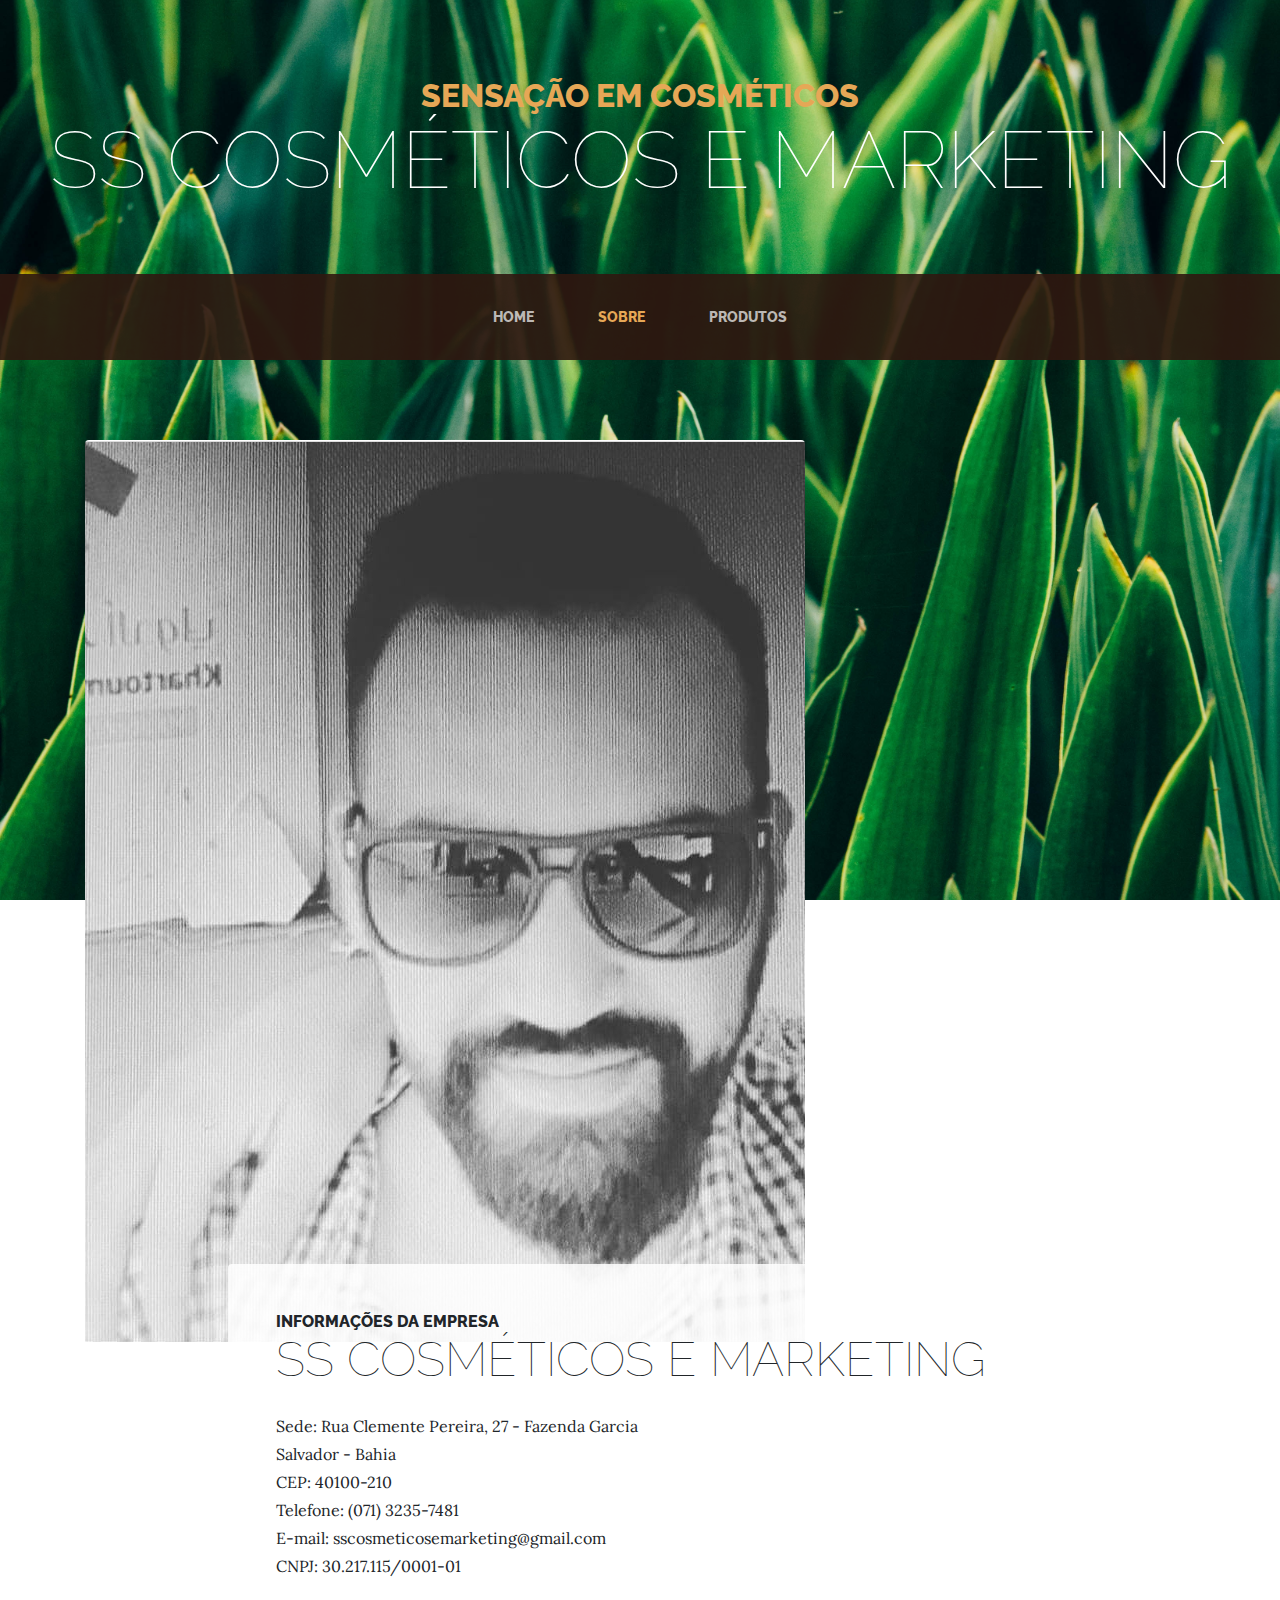
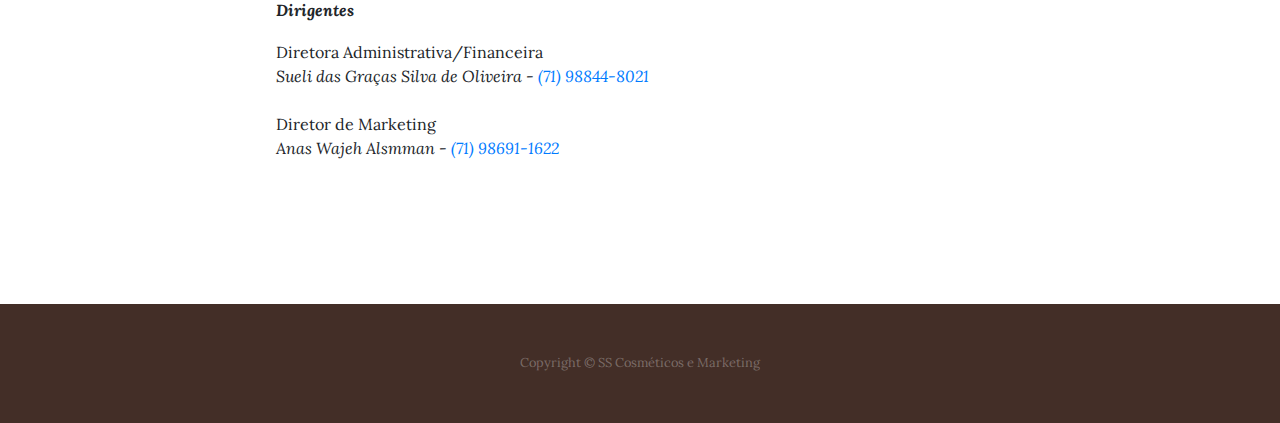
==== about.html @ 50ad1da8 "Alterações solicitadas" ====
<!DOCTYPE html>
<html lang="en">

  <head>

    <meta charset="utf-8">
    <meta name="viewport" content="width=device-width, initial-scale=1, shrink-to-fit=no">
    <meta name="description" content="">
    <meta name="author" content="">

    <title>SS Cosméticos e Marketing</title>

    <!-- Bootstrap core CSS -->
    <link href="vendor/bootstrap/css/bootstrap.min.css" rel="stylesheet">

    <!-- Custom fonts for this template -->
    <link href="https://fonts.googleapis.com/css?family=Raleway:100,100i,200,200i,300,300i,400,400i,500,500i,600,600i,700,700i,800,800i,900,900i" rel="stylesheet">
    <link href="https://fonts.googleapis.com/css?family=Lora:400,400i,700,700i" rel="stylesheet">

    <!-- Custom styles for this template -->
    <link href="css/business-casual.css" rel="stylesheet">

  </head>

  <body>

    <h1 class="site-heading text-center text-white d-none d-lg-block">
      <span class="site-heading-upper text-primary mb-3">Sensação em Cosméticos</span>
      <span class="site-heading-lower">SS Cosméticos e Marketing</span>
    </h1>

    <!-- Navigation -->
    <nav class="navbar navbar-expand-lg navbar-dark py-lg-4" id="mainNav">
      <div class="container">
        <a class="navbar-brand text-uppercase text-expanded font-weight-bold d-lg-none" href="#">SS Cosméticos e Marketing</a>
        <button class="navbar-toggler" type="button" data-toggle="collapse" data-target="#navbarResponsive" aria-controls="navbarResponsive" aria-expanded="false" aria-label="Toggle navigation">
          <span class="navbar-toggler-icon"></span>
        </button>
        <div class="collapse navbar-collapse" id="navbarResponsive">
          <ul class="navbar-nav mx-auto">
            <li class="nav-item px-lg-4">
              <a class="nav-link text-uppercase text-expanded" href="index.html">Home
                <span class="sr-only">(current)</span>
              </a>
            </li>
            <li class="nav-item active px-lg-4">
              <a class="nav-link text-uppercase text-expanded" href="about.html">Sobre</a>
            </li>
            <li class="nav-item px-lg-4">
              <a class="nav-link text-uppercase text-expanded" href="products.html">Produtos</a>
            </li>
            <!--<li class="nav-item px-lg-4">
              <a class="nav-link text-uppercase text-expanded" href="store.html">Store</a>
            </li>-->
          </ul>
        </div>
      </div>
    </nav>

    <section class="page-section about-heading">
      <div class="container">
        <img class="img-fluid rounded about-heading-img mb-3 mb-lg-0" src="img/anas.jpeg" alt="">
        <div class="about-heading-content">
          <div class="row">
            <div class="col-xl-9 col-lg-10 mx-auto">
              <div class="bg-faded rounded p-5">
                <h2 class="section-heading mb-4">
                  <span class="section-heading-upper">Informações da empresa</span>
                  <span class="section-heading-lower">SS Cosméticos e Marketing</span>
                </h2>
                <p>Sede: Rua Clemente Pereira, 27 - Fazenda Garcia<br/>
                   Salvador - Bahia<br/>
                   CEP: 40100-210<br/>
                   Telefone: (071) 3235-7481<br/>
                   E-mail: sscosmeticosemarketing@gmail.com<br/>
                   CNPJ: 30.217.115/0001-01</p>
                   <p class="mb-0"></p>
                <p><i style="font-weight: bold">Dirigentes</i></p>
                   <i style="font-style: normal">Diretora Administrativa/Financeira</i><br/>
                   <i style="font-style: italic;">Sueli das Graças Silva de Oliveira - <a href="https://wa.me/5571988448021?text=Contato%20Site%20SS%20Cosméticos%20e%20Marketing">(71) 98844-8021</a></i><br/><br/>
                   <i style="font-style: normal">Diretor de Marketing</i><br/>
                   <i style="font-style: italic;">Anas Wajeh Alsmman - <a href="https://wa.me/5571986911622?text=Contato%20Site%20SS%20Cosméticos%20e%20Marketing">(71) 98691-1622</a></i></p>
              </div>
            </div>
          </div>
        </div>
      </div>
    </section>

    <footer class="footer text-faded text-center py-5">
      <div class="container">
        <p class="m-0 small">Copyright &copy; SS Cosméticos e Marketing</p>
      </div>
    </footer>

    <!-- Bootstrap core JavaScript -->
    <script src="vendor/jquery/jquery.min.js"></script>
    <script src="vendor/bootstrap/js/bootstrap.bundle.min.js"></script>

  </body>

</html>
---- css/business-casual.css ----
/*!
 * Start Bootstrap - Business Casual v4.1.1 (https://startbootstrap.com/template-overviews/business-casual)
 * Copyright 2013-2018 Start Bootstrap
 * Licensed under MIT (https://github.com/BlackrockDigital/startbootstrap-business-casual/blob/master/LICENSE)
 */
body {
  font-family: 'Lora';
  background: /*linear-gradient(rgba(47, 23, 15, 0.65), rgba(47, 23, 15, 0.65)),*/ url("../img/bg.jpg");
  background-attachment: fixed;
  background-position: center;
  background-size: cover;
}

h1,
h2,
h3,
h4,
h5,
h6 {
  font-family: 'Raleway';
}

p {
  line-height: 1.75;
}

.text-faded {
  color: rgba(255, 255, 255, 0.3);
}

.site-heading {
  margin-top: 5rem;
  margin-bottom: 5rem;
  text-transform: uppercase;
  line-height: 1;
  font-family: 'Raleway';
}

.site-heading .site-heading-upper {
  display: block;
  font-size: 2rem;
  font-weight: 800;
}

.site-heading .site-heading-lower {
  font-size: 5rem;
  font-weight: 100;
  line-height: 4rem;
}

.page-section {
  margin-top: 5rem;
  margin-bottom: 5rem;
}

.section-heading {
  text-transform: uppercase;
}

.section-heading .section-heading-upper {
  display: block;
  font-size: 1rem;
  font-weight: 800;
}

.section-heading .section-heading-lower {
  display: block;
  font-size: 3rem;
  font-weight: 100;
}

.bg-faded {
  background-color: rgba(255, 255, 255, 0.85);
}

#mainNav {
  background-color: rgba(47, 23, 15, 0.9);
  font-family: 'Raleway';
}

#mainNav .navbar-brand {
  color: #e6a756;
}

#mainNav .navbar-nav .nav-item .nav-link {
  color: rgba(255, 255, 255, 0.7);
  font-weight: 800;
}

#mainNav .navbar-nav .nav-item.active .nav-link {
  color: #e6a756;
}

@media (min-width: 992px) {
  #mainNav .navbar-nav .nav-item .nav-link {
    font-size: 0.9rem;
  }
  #mainNav .navbar-nav .nav-item .nav-link:hover {
    color: rgba(255, 255, 255, 0.4);
  }
  #mainNav .navbar-nav .nav-item.active .nav-link:hover {
    color: #e6a756;
  }
}

.btn-xl {
  font-weight: 700;
  font-size: 0.8rem;
  padding-top: 1.5rem;
  padding-bottom: 1.5rem;
  padding-left: 2rem;
  padding-right: 2rem;
}

.intro {
  position: relative;
}

@media (min-width: 992px) {
  .intro .intro-img {
    width: 75%;
    float: right;
  }
  .intro .intro-text {
    left: 0;
    width: 60%;
    margin-top: 3rem;
    position: absolute;
  }
  .intro .intro-text .intro-button {
    width: 100%;
    left: 0;
    position: absolute;
    bottom: -2rem;
  }
}

@media (min-width: 1200px) {
  .intro .intro-text {
    width: 45%;
  }
}

.cta {
  padding-top: 5rem;
  padding-bottom: 5rem;
  background-color: rgba(230, 167, 86, 0.9);
}

.cta .cta-inner {
  position: relative;
  padding: 3rem;
  margin: 0.5rem;
  background-color: rgba(255, 255, 255, 0.85);
}

.cta .cta-inner:before {
  border-radius: 0.5rem;
  content: '';
  position: absolute;
  top: -0.5rem;
  bottom: -0.5rem;
  left: -0.5rem;
  right: -0.5rem;
  border: 0.25rem solid rgba(255, 255, 255, 0.85);
}

@media (min-width: 992px) {
  .about-heading .about-heading-img {
    position: relative;
    z-index: 0;
  }
  .about-heading .about-heading-content {
    margin-top: -5rem;
    position: relative;
    z-index: 1;
  }
}

@media (min-width: 992px) {
  .product-item .product-item-title {
    position: relative;
    z-index: 1;
    margin-bottom: -3rem;
  }
  .product-item .product-item-img {
    position: relative;
    z-index: 0;
    max-width: 60vw;
  }
  .product-item .product-item-description {
    position: relative;
    z-index: 1;
    margin-top: -3rem;
    max-width: 50vw;
  }
}

.list-hours {
  font-size: 0.9rem;
}

.list-hours .list-hours-item {
  border-bottom: 1px solid rgba(230, 167, 86, 0.5);
  padding-bottom: .25rem;
  margin-bottom: 1rem;
  font-style: italic;
}

.list-hours .list-hours-item.today {
  font-weight: bold;
  color: #e6a756;
}

@media (min-width: 992px) {
  .list-hours {
    width: 50%;
    font-size: 1.1rem;
  }
}

.address strong {
  font-size: 1.2rem;
}

.footer {
  background-color: rgba(47, 23, 15, 0.9);
}

.text-primary {
  color: #e6a756 !important;
}

.bg-primary {
  background-color: #e6a756 !important;
}

.btn {
  box-shadow: 0px 3px 3px 0px rgba(33, 37, 41, 0.1);
}

.btn-primary {
  background-color: #e6a756;
  border-color: #e6a756;
}

.btn-primary:hover, .btn-primary:focus, .btn-primary:active {
  background-color: #df902a;
  border-color: #df902a;
}

.font-weight-light {
  font-weight: 100 !important;
}
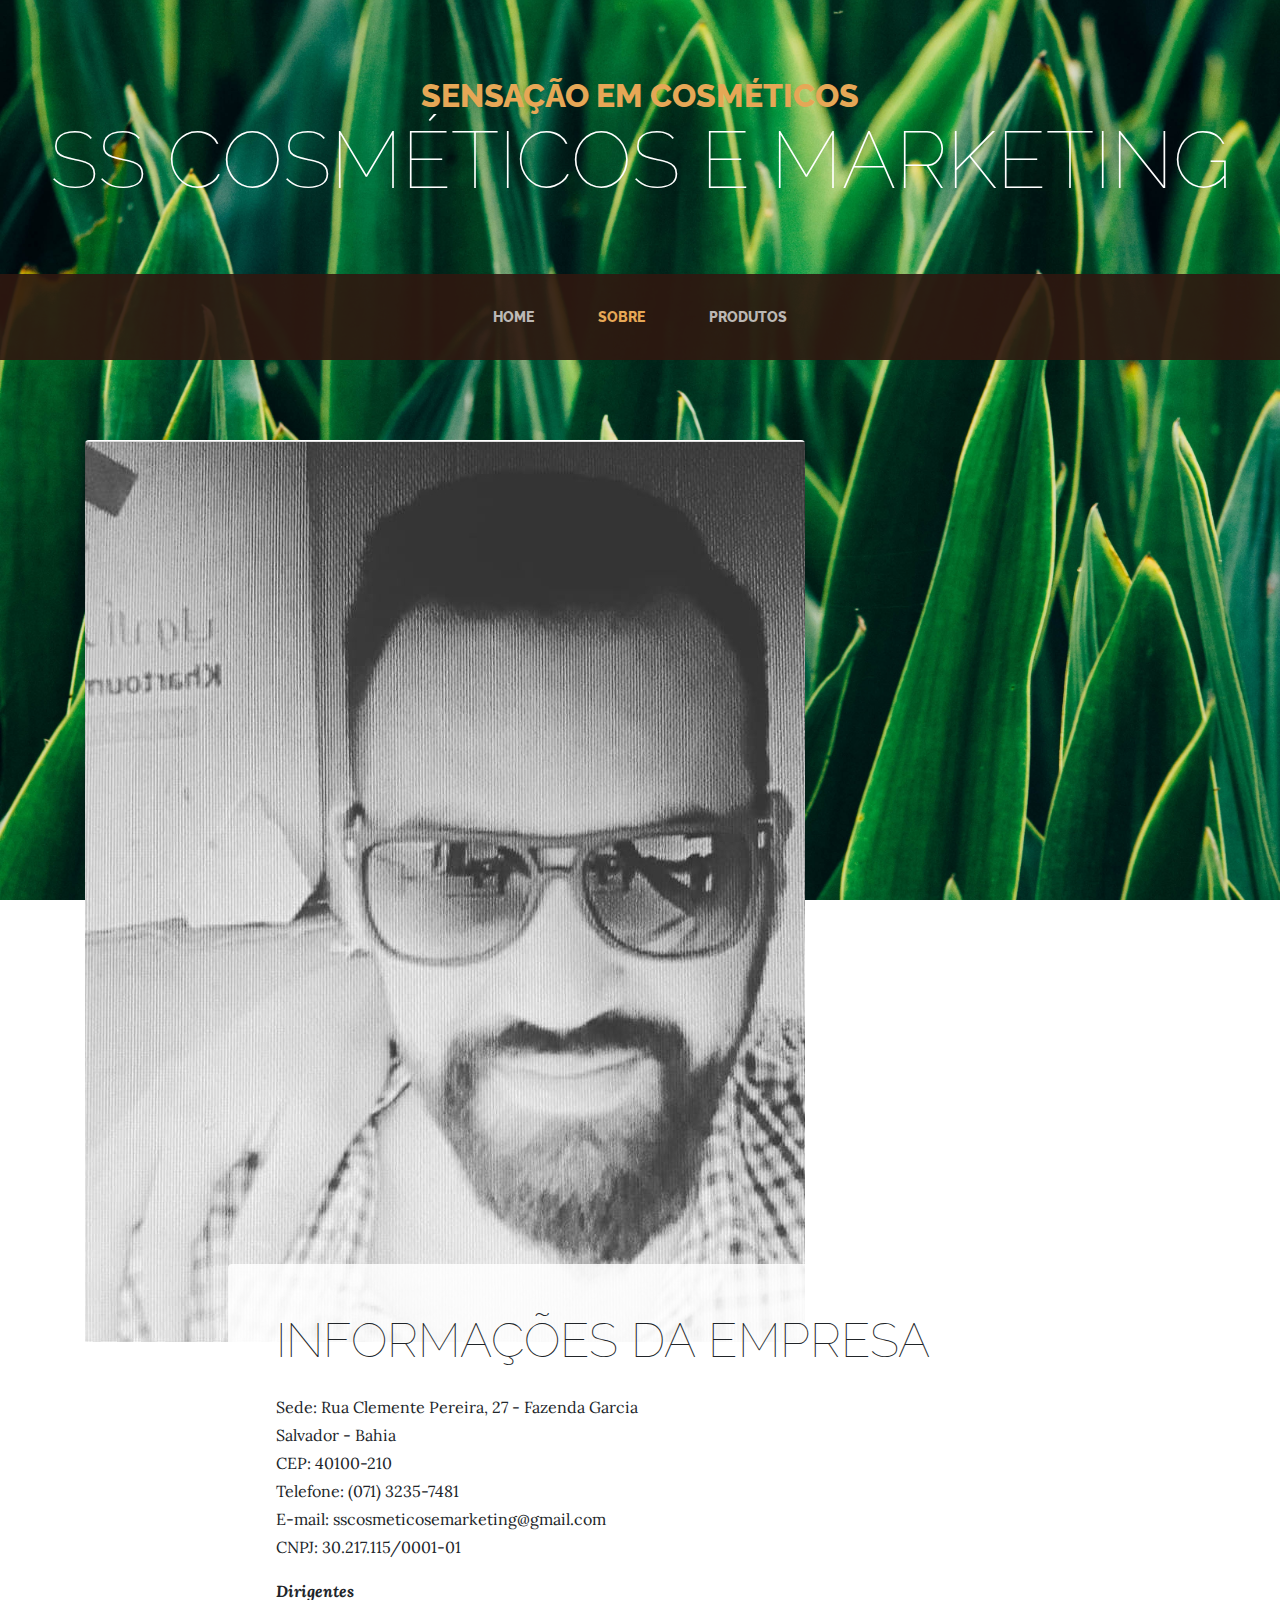
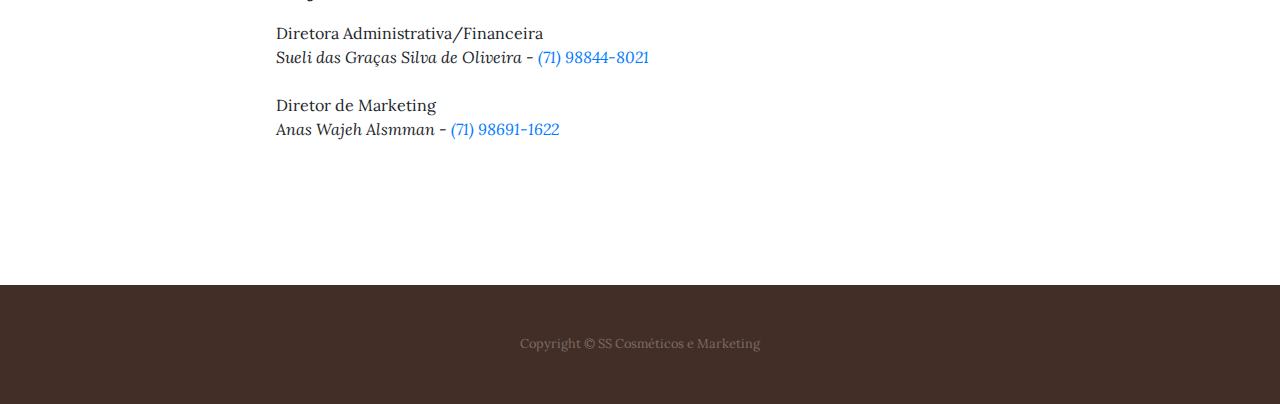
==== commit db79f38b: "Deixando só o nome no about" ====
--- a/about.html
+++ b/about.html
@@ -65,8 +65,8 @@
             <div class="col-xl-9 col-lg-10 mx-auto">
               <div class="bg-faded rounded p-5">
                 <h2 class="section-heading mb-4">
-                  <span class="section-heading-upper">Informações da empresa</span>
-                  <span class="section-heading-lower">SS Cosméticos e Marketing</span>
+                  <!--<span class="section-heading-upper">SS Cosméticos e Marketing</span>-->
+                  <span class="section-heading-lower">Informações da empresa</span>
                 </h2>
                 <p>Sede: Rua Clemente Pereira, 27 - Fazenda Garcia<br/>
                    Salvador - Bahia<br/>
--- a/css/business-casual.css
+++ b/css/business-casual.css
@@ -186,7 +186,8 @@
   .product-item .product-item-img {
     position: relative;
     z-index: 0;
-    max-width: 60vw;
+    max-width: 40vw;
+    max-height: 40vh;
   }
   .product-item .product-item-description {
     position: relative;
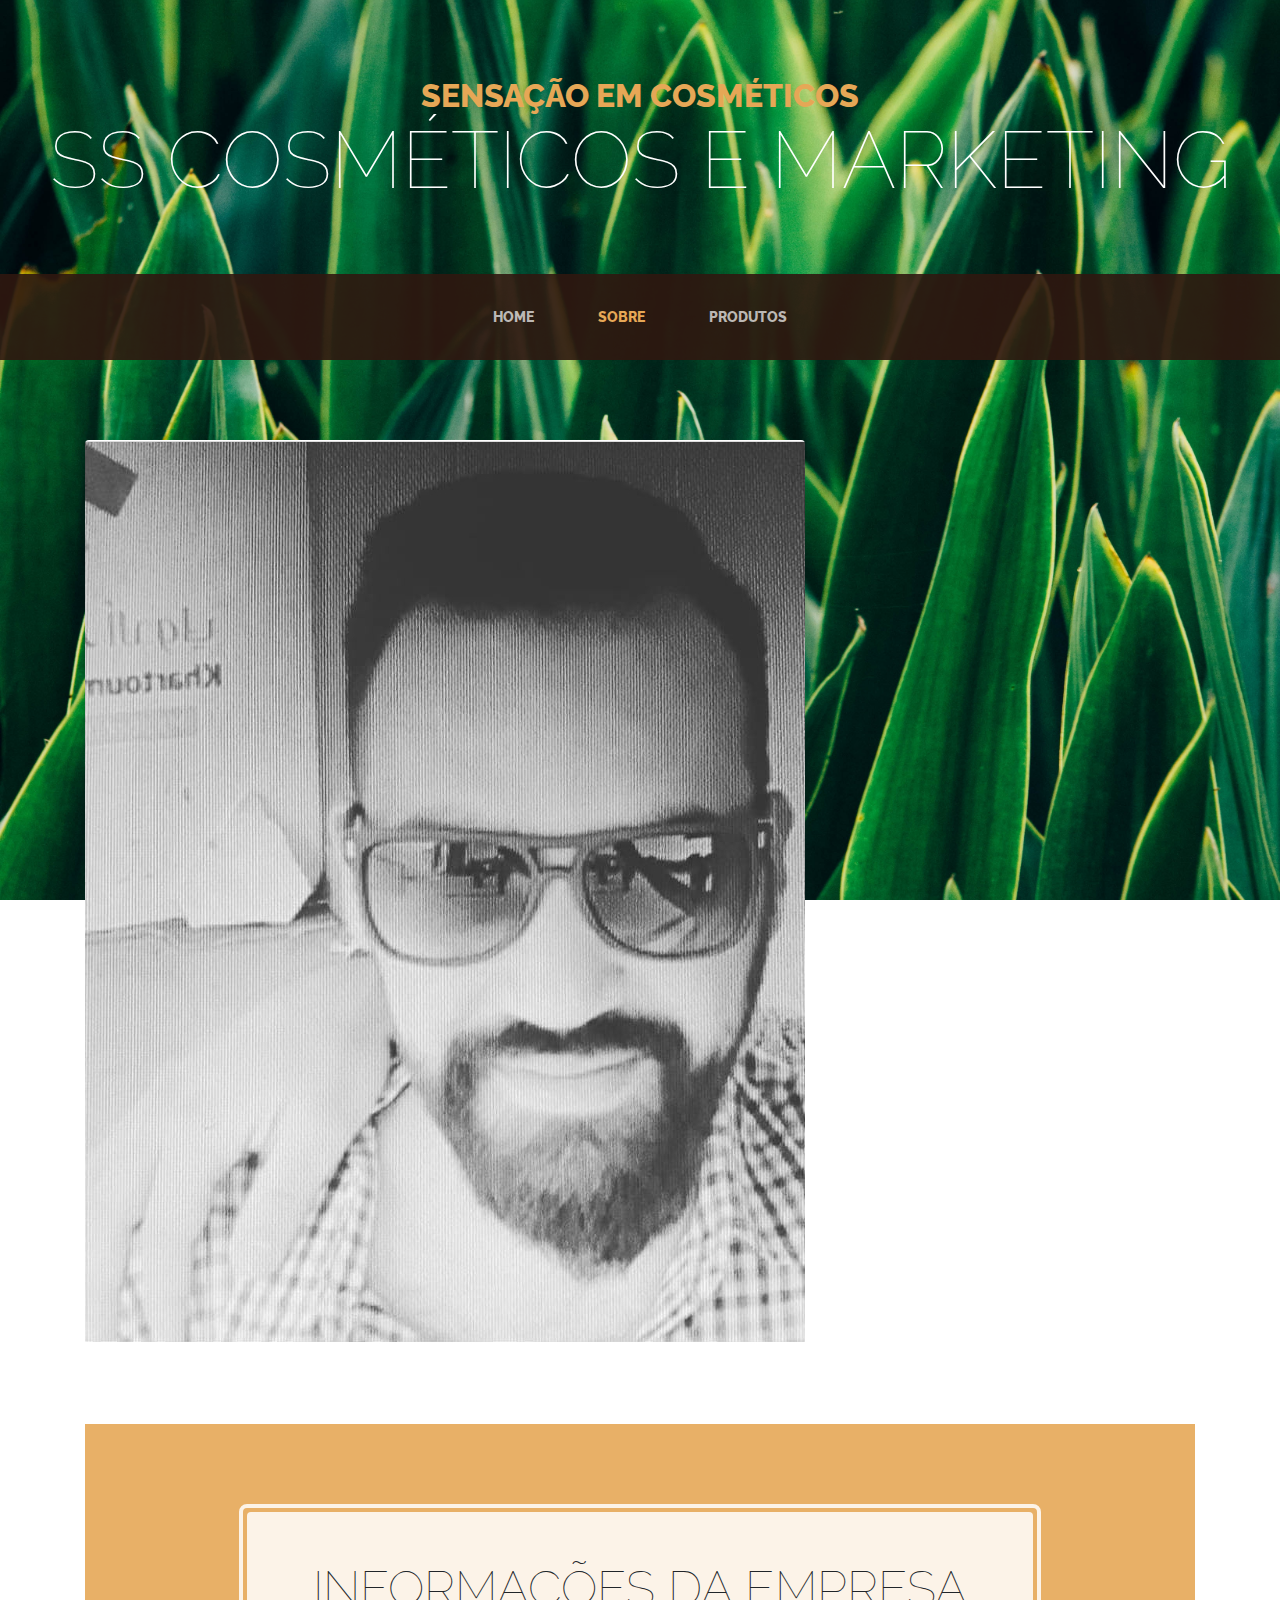
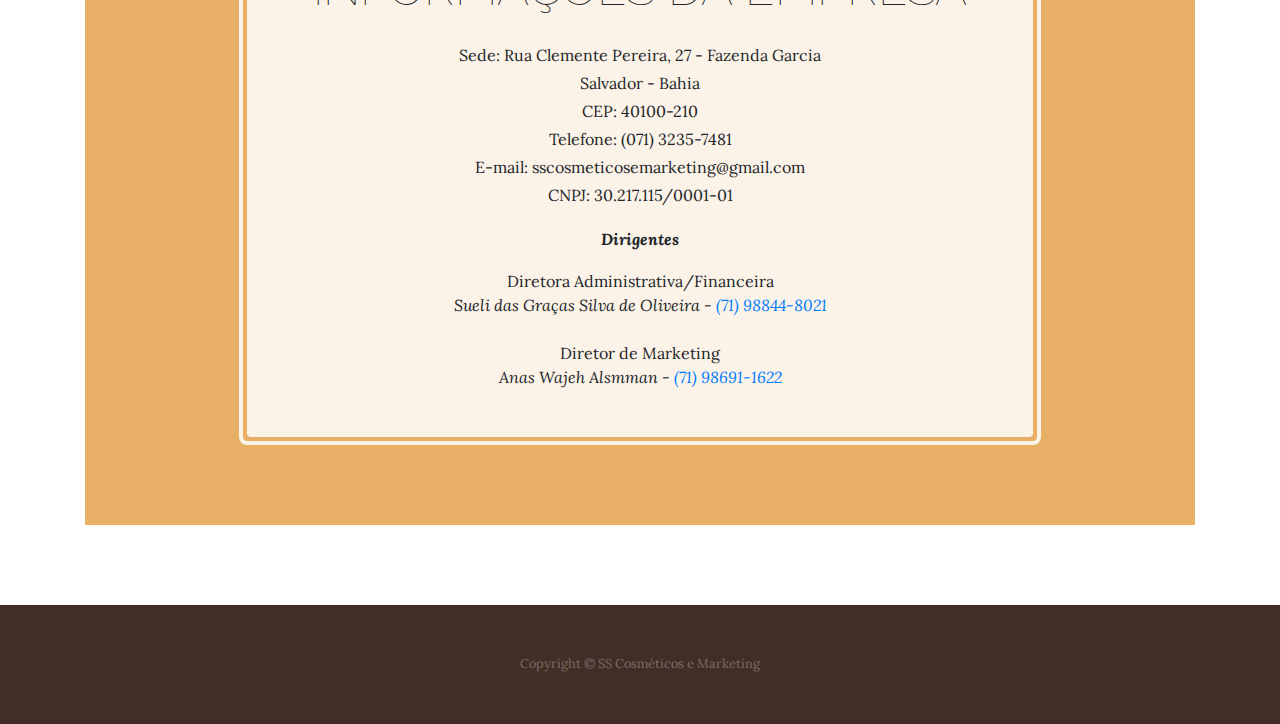
==== commit 161c339e: "faixa marrom no about" ====
--- a/about.html
+++ b/about.html
@@ -57,7 +57,41 @@
       </div>
     </nav>
 
-    <section class="page-section about-heading">
+  <section class="page-section about-heading">
+      <div class="container">
+        <img class="img-fluid rounded about-heading-img mb-3 mb-lg-0" src="img/anas.jpeg" alt="">
+
+          <section class="page-section cta">
+            <div class="container">
+              <div class="row">
+                <div class="col-xl-9 mx-auto">
+                  <div class="cta-inner text-center rounded">
+                    <h2 class="section-heading mb-4">
+                      <span class="section-heading-upper"></span>
+                      <span class="section-heading-lower">Informações da empresa</span>
+                    </h2>
+                    <p>Sede: Rua Clemente Pereira, 27 - Fazenda Garcia<br/>
+                      Salvador - Bahia<br/>
+                      CEP: 40100-210<br/>
+                      Telefone: (071) 3235-7481<br/>
+                      E-mail: sscosmeticosemarketing@gmail.com<br/>
+                      CNPJ: 30.217.115/0001-01</p>
+                    <p class="mb-0"></p>
+                    <p><i style="font-weight: bold">Dirigentes</i></p>
+                    <i style="font-style: normal">Diretora Administrativa/Financeira</i><br/>
+                    <i style="font-style: italic;">Sueli das Graças Silva de Oliveira - <a href="https://wa.me/5571988448021?text=Contato%20Site%20SS%20Cosméticos%20e%20Marketing">(71) 98844-8021</a></i><br/><br/>
+                    <i style="font-style: normal">Diretor de Marketing</i><br/>
+                    <i style="font-style: italic;">Anas Wajeh Alsmman - <a href="https://wa.me/5571986911622?text=Contato%20Site%20SS%20Cosméticos%20e%20Marketing">(71) 98691-1622</a></i>
+
+                  </div>
+                </div>
+              </div>
+            </div>
+          </section>
+        </div>
+      </section>
+
+    <!--<section class="page-section about-heading">
       <div class="container">
         <img class="img-fluid rounded about-heading-img mb-3 mb-lg-0" src="img/anas.jpeg" alt="">
         <div class="about-heading-content">
@@ -65,7 +99,7 @@
             <div class="col-xl-9 col-lg-10 mx-auto">
               <div class="bg-faded rounded p-5">
                 <h2 class="section-heading mb-4">
-                  <!--<span class="section-heading-upper">SS Cosméticos e Marketing</span>-->
+                  <!--<span class="section-heading-upper">SS Cosméticos e Marketing</span>->
                   <span class="section-heading-lower">Informações da empresa</span>
                 </h2>
                 <p>Sede: Rua Clemente Pereira, 27 - Fazenda Garcia<br/>
@@ -85,7 +119,7 @@
           </div>
         </div>
       </div>
-    </section>
+    </section>-->
 
     <footer class="footer text-faded text-center py-5">
       <div class="container">
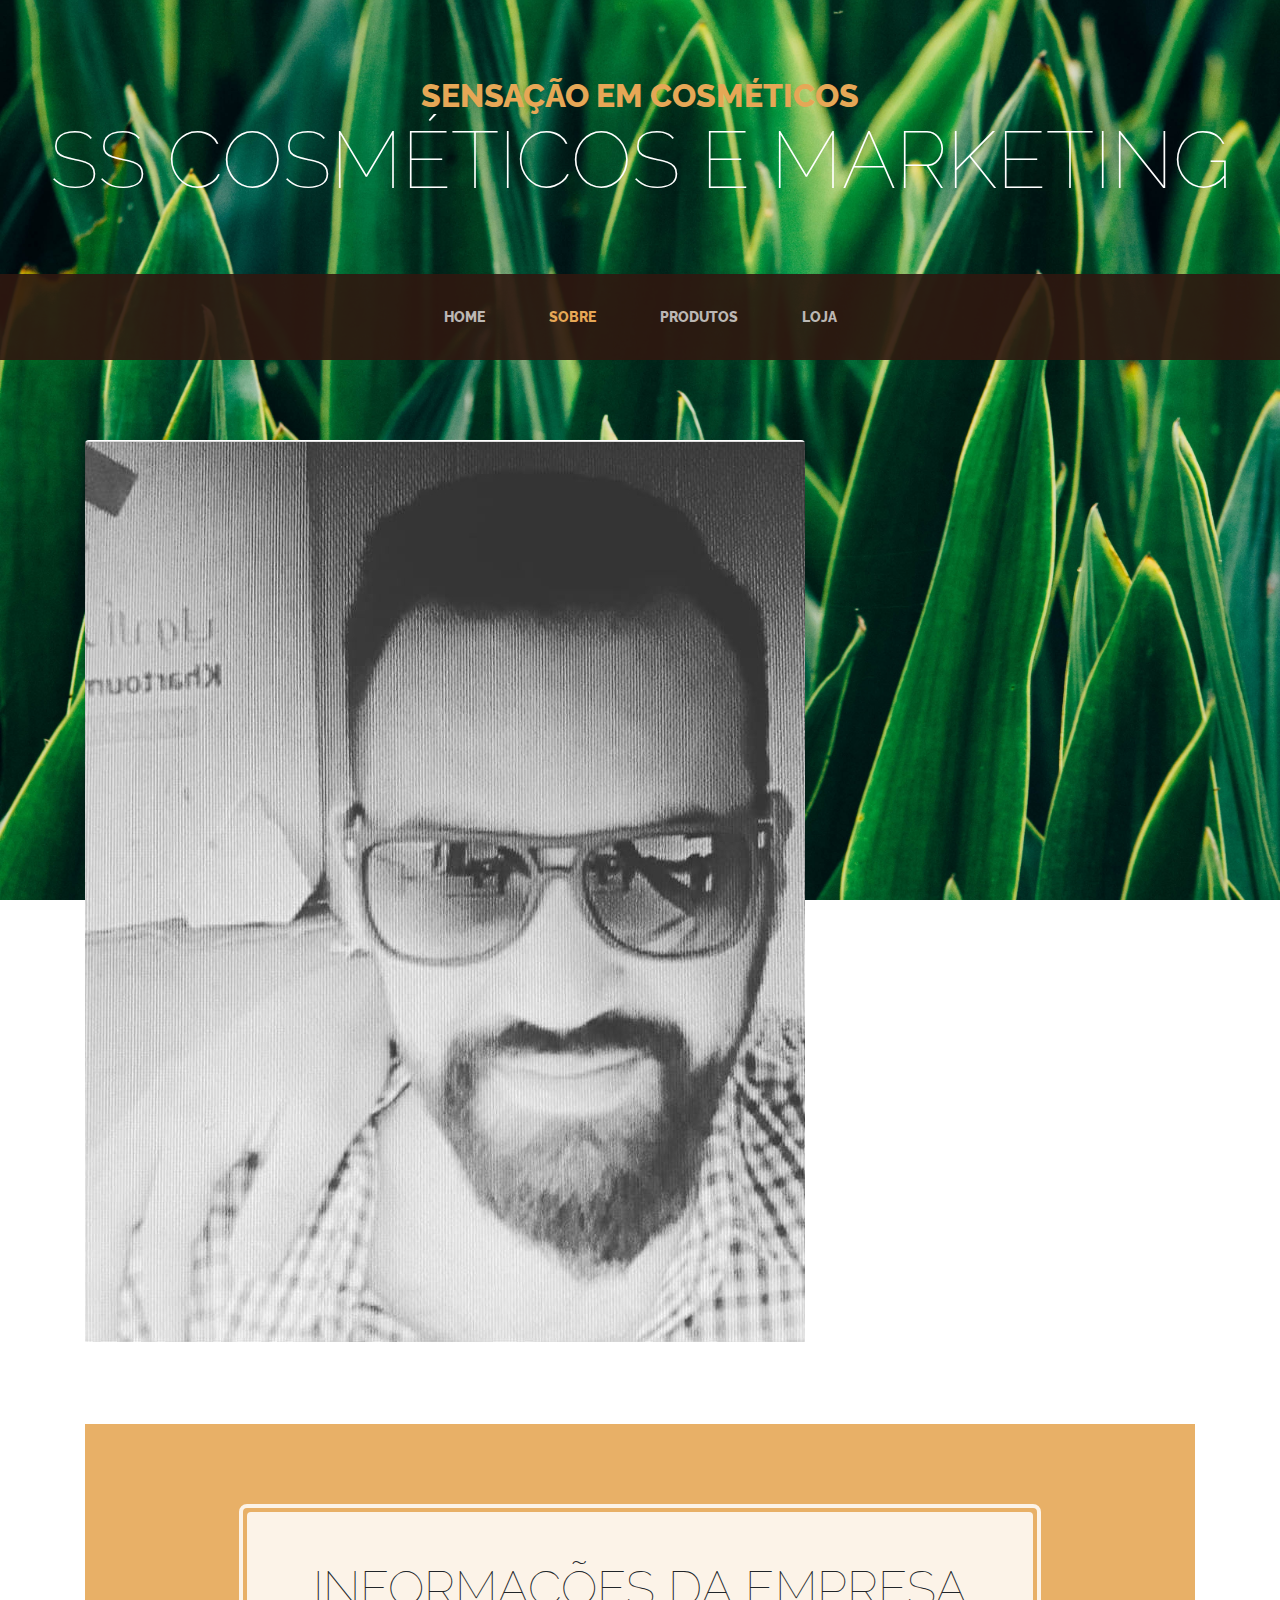
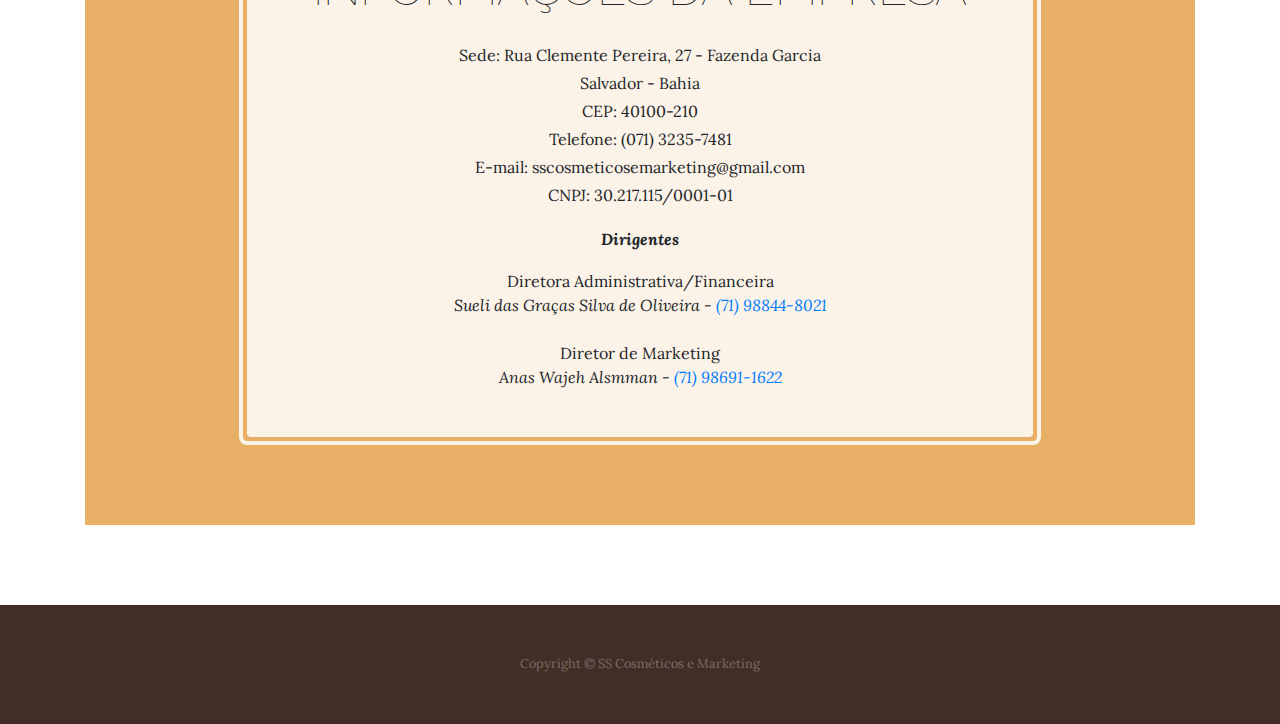
==== commit 0af49f56: "Loja" ====
--- a/about.html
+++ b/about.html
@@ -49,9 +49,9 @@
             <li class="nav-item px-lg-4">
               <a class="nav-link text-uppercase text-expanded" href="products.html">Produtos</a>
             </li>
-            <!--<li class="nav-item px-lg-4">
-              <a class="nav-link text-uppercase text-expanded" href="store.html">Store</a>
-            </li>-->
+            <li class="nav-item px-lg-4">
+              <a class="nav-link text-uppercase text-expanded" href="loja.html">Loja</a>
+            </li>
           </ul>
         </div>
       </div>
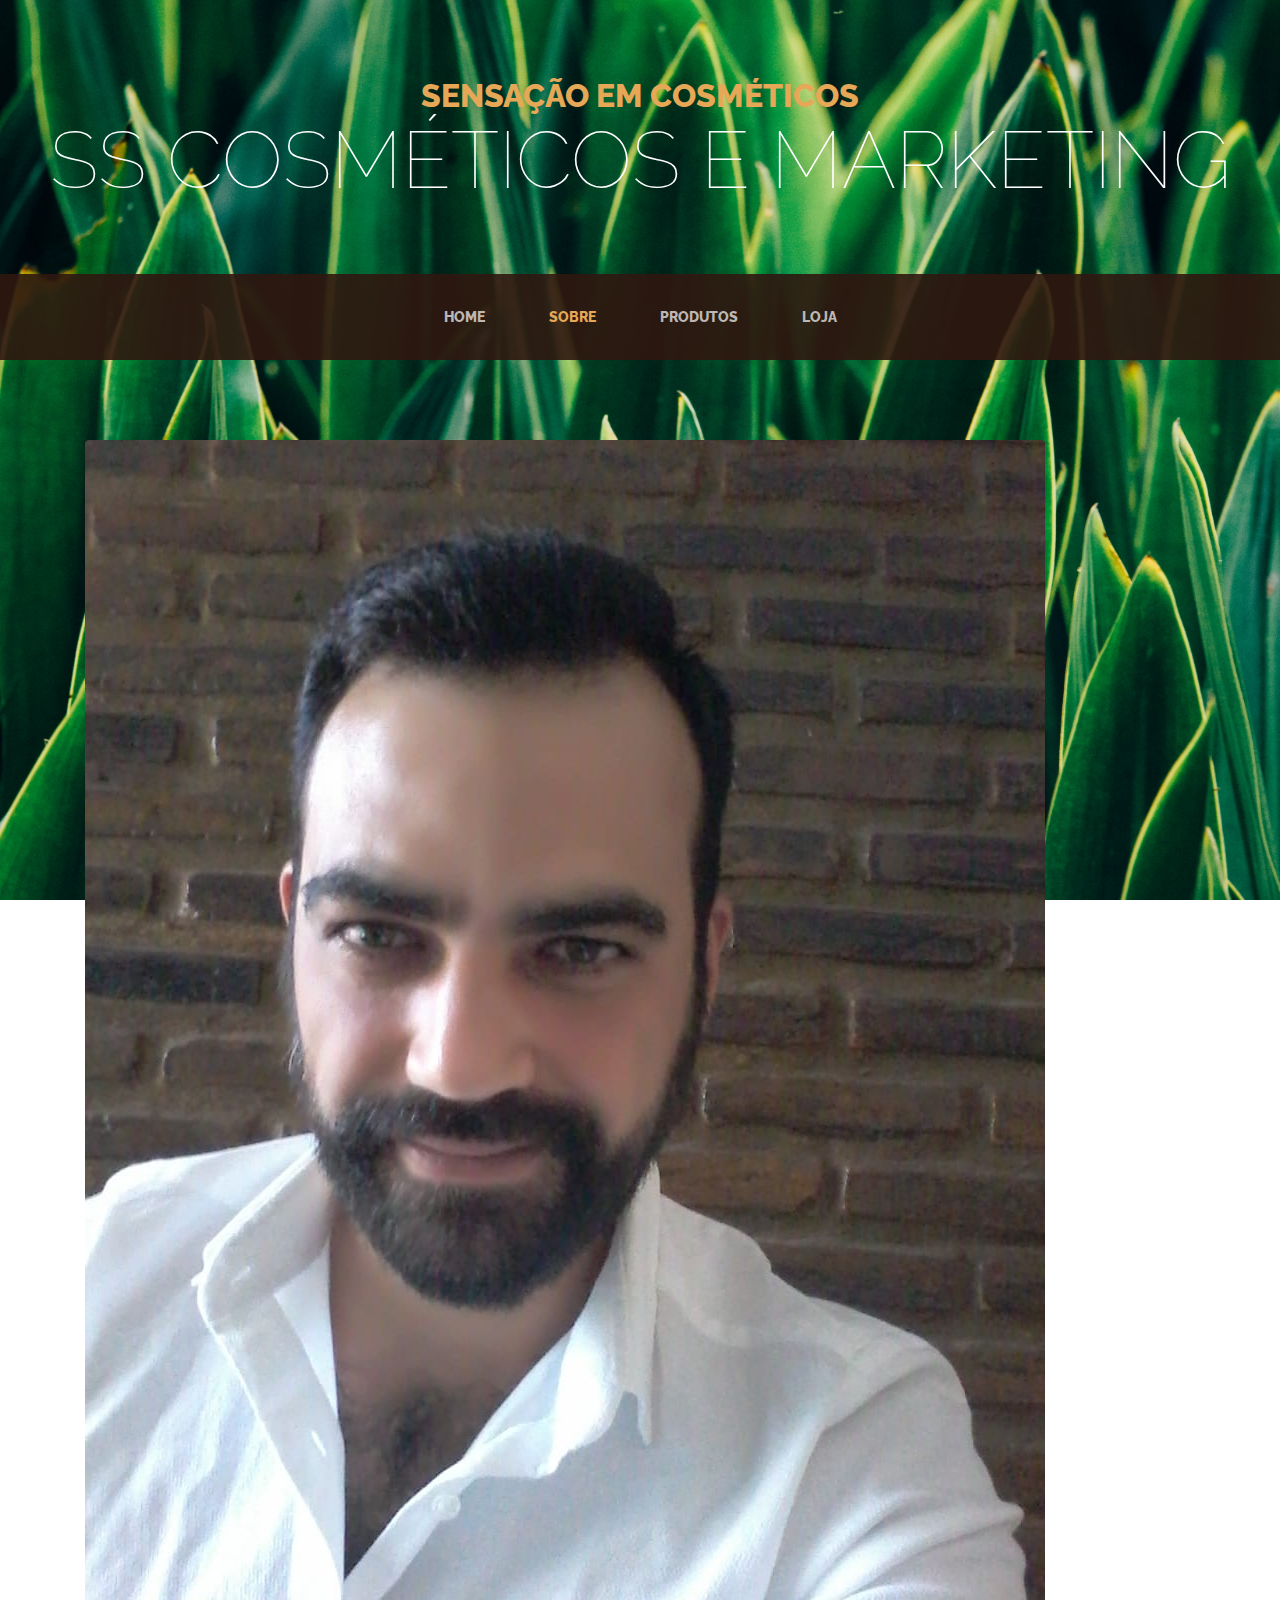
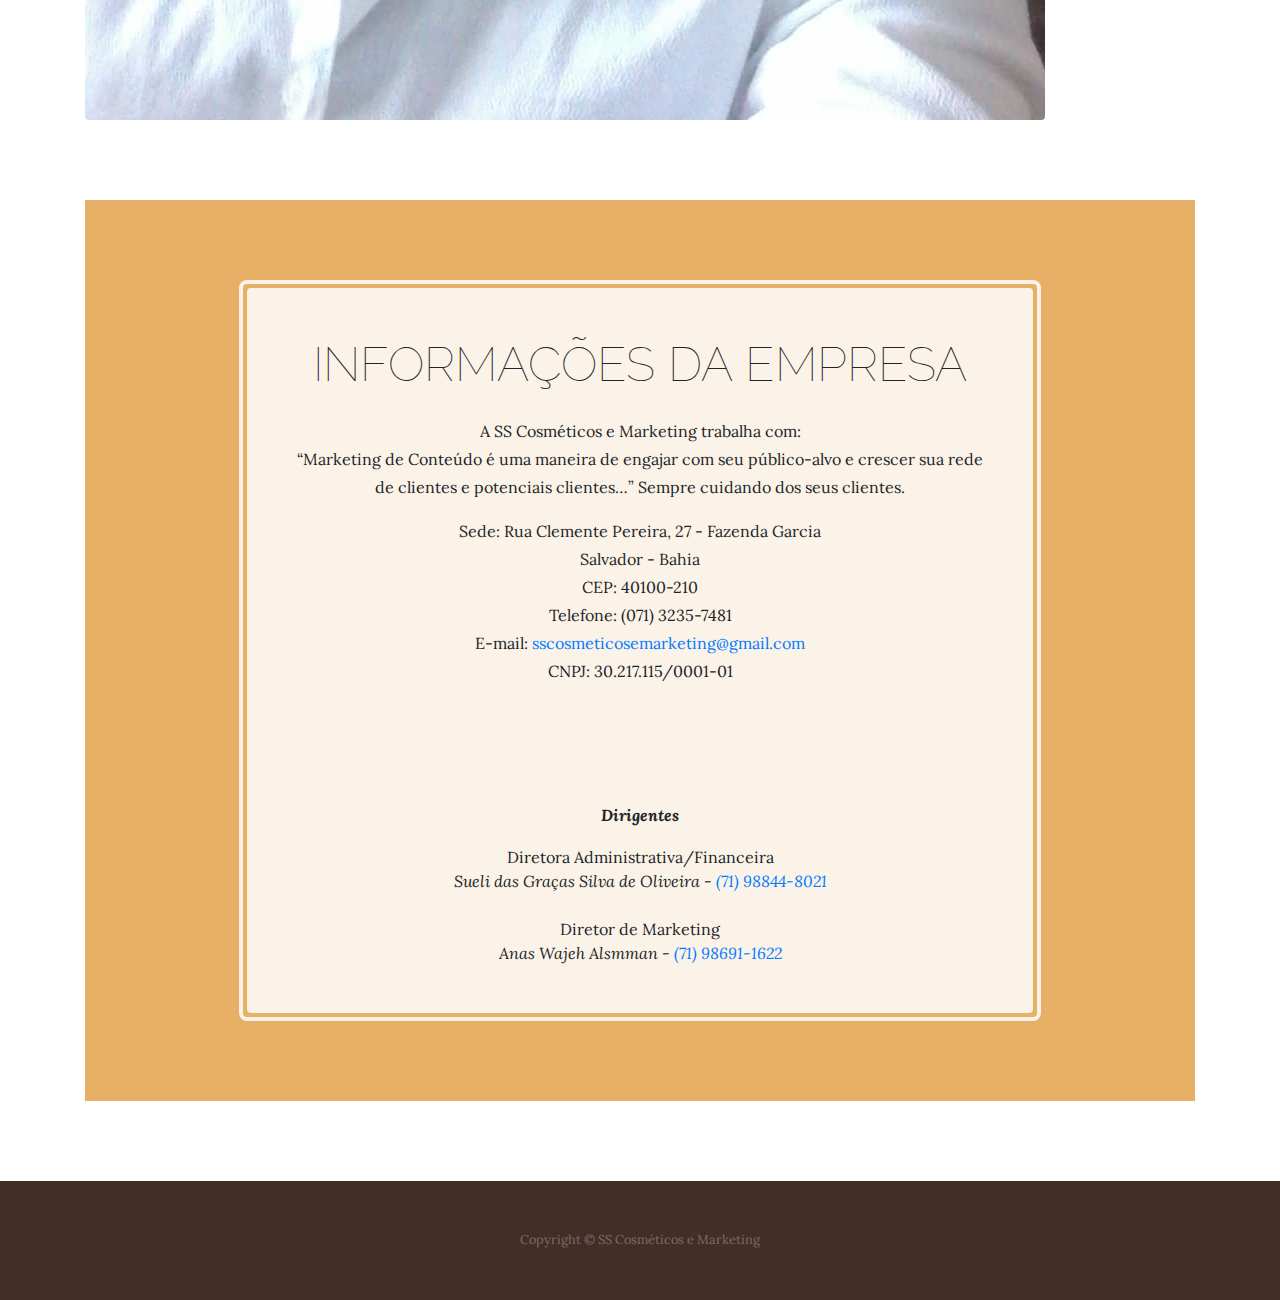
==== commit 8afc8569: "fotos e redes sociais" ====
--- a/about.html
+++ b/about.html
@@ -5,6 +5,7 @@
 
     <meta charset="utf-8">
     <meta name="viewport" content="width=device-width, initial-scale=1, shrink-to-fit=no">
+    <link rel="stylesheet" href="https://use.fontawesome.com/releases/v5.2.0/css/all.css" integrity="sha384-hWVjflwFxL6sNzntih27bfxkr27PmbbK/iSvJ+a4+0owXq79v+lsFkW54bOGbiDQ" crossorigin="anonymous">
     <meta name="description" content="">
     <meta name="author" content="">
 
@@ -70,12 +71,15 @@
                       <span class="section-heading-upper"></span>
                       <span class="section-heading-lower">Informações da empresa</span>
                     </h2>
+                    <p>A SS Cosméticos e Marketing trabalha com:<br/>
+                      “Marketing de Conteúdo é uma maneira de engajar com seu público-alvo e crescer sua rede de clientes e potenciais clientes…”  Sempre cuidando dos seus clientes.</p>
                     <p>Sede: Rua Clemente Pereira, 27 - Fazenda Garcia<br/>
                       Salvador - Bahia<br/>
                       CEP: 40100-210<br/>
                       Telefone: (071) 3235-7481<br/>
-                      E-mail: sscosmeticosemarketing@gmail.com<br/>
+                      E-mail: <a href="mailto:sscosmeticosemarketing@gmail.com?Subject=Site" target="_top">sscosmeticosemarketing@gmail.com</a><br/>
                       CNPJ: 30.217.115/0001-01</p>
+                    <p><a href="https://www.facebook.com/SS-Cosmeticos-%C3%A9-Marketing-302945093641190/"><span class="fab fa-facebook" style="font-size:48px;"></span></a>&nbsp;&nbsp;&nbsp;<a href="https://www.instagram.com/s.s_marketing/"><i class="fab fa-instagram" style="font-size:48px;"></i></a></p>
                     <p class="mb-0"></p>
                     <p><i style="font-weight: bold">Dirigentes</i></p>
                     <i style="font-style: normal">Diretora Administrativa/Financeira</i><br/>
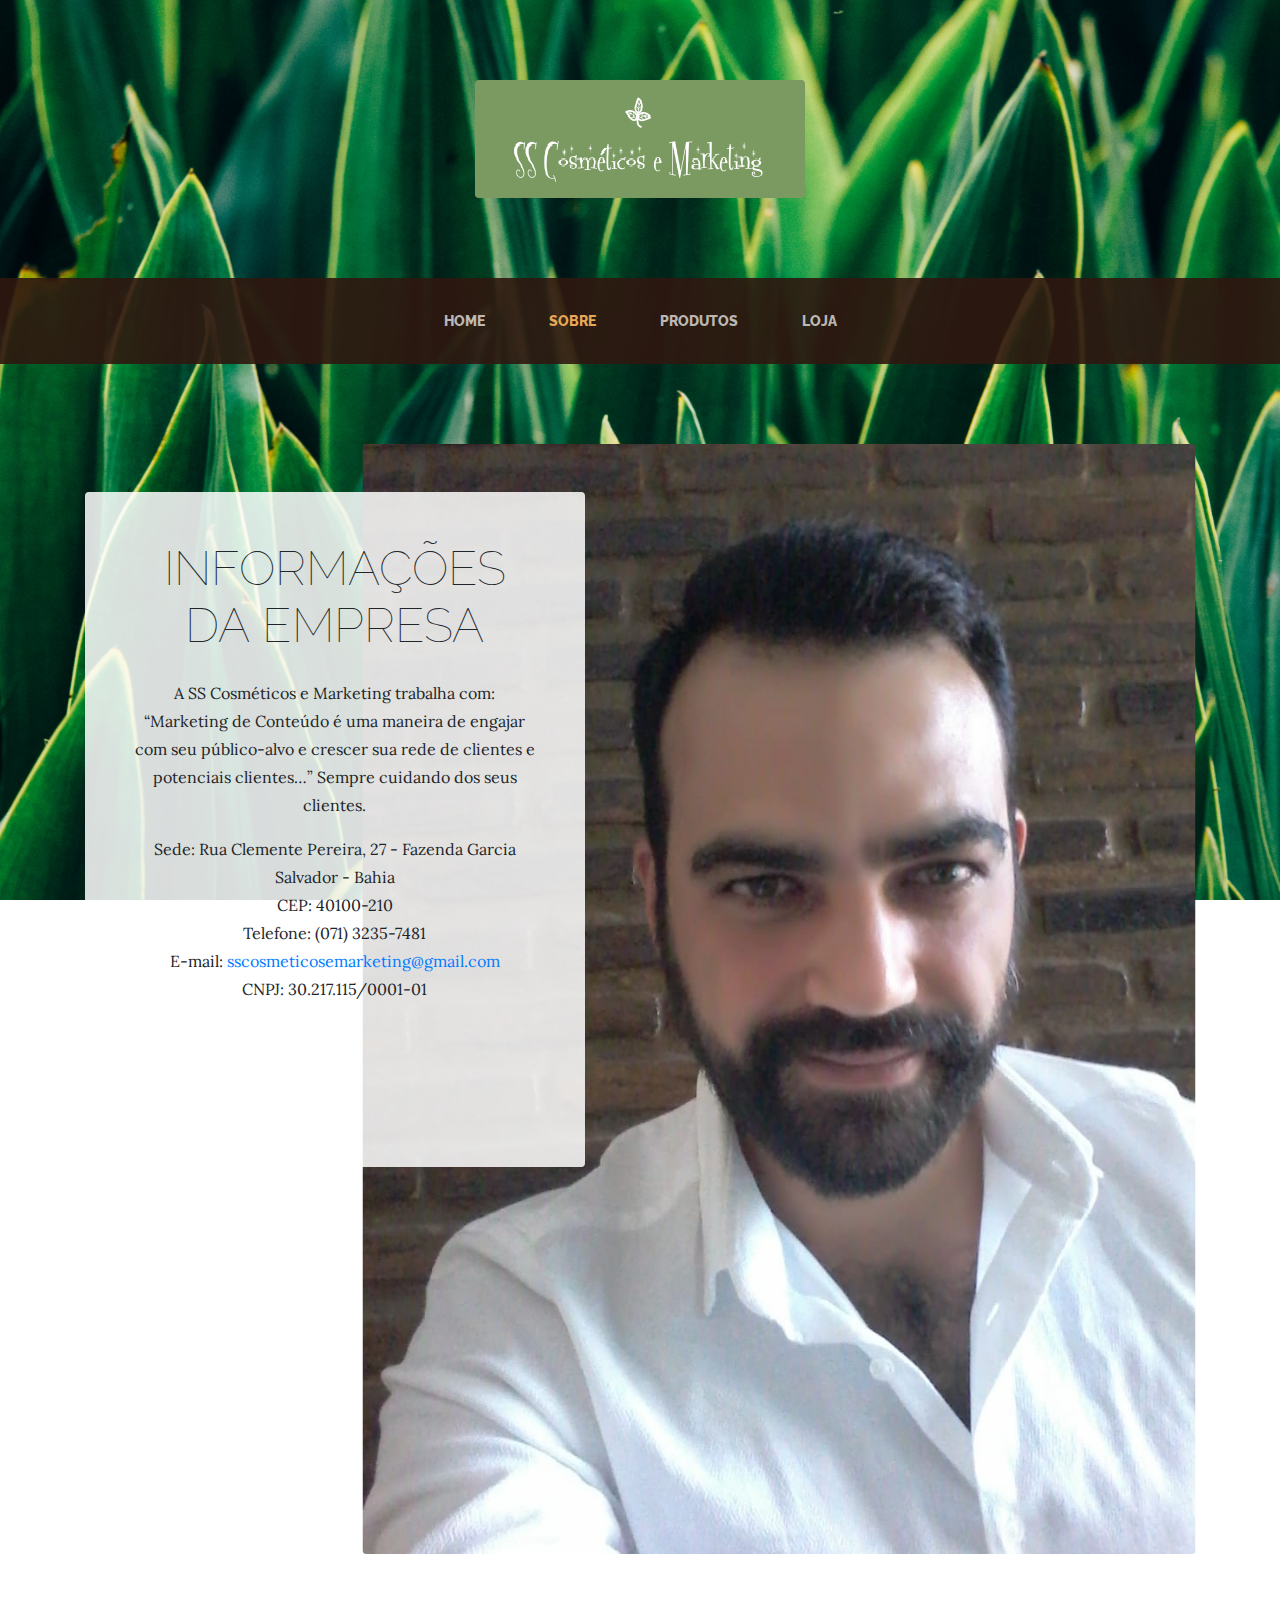
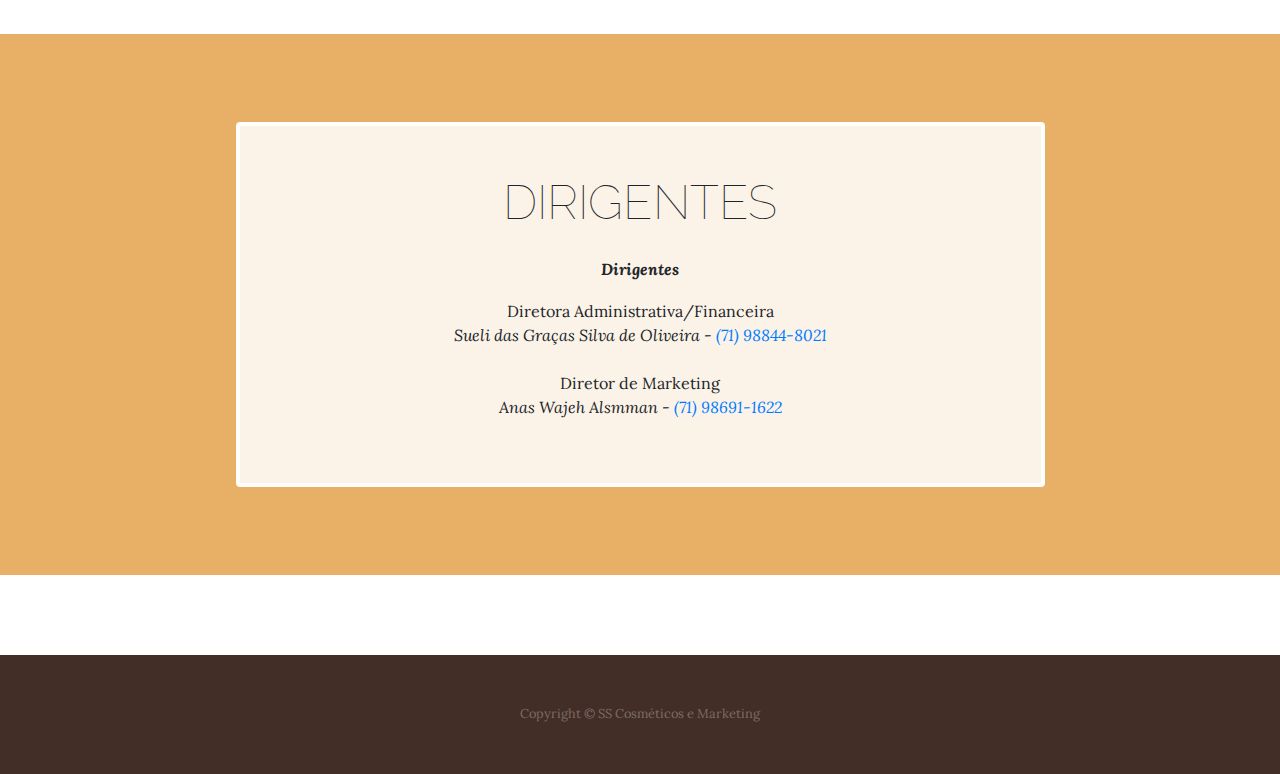
==== commit be7043de: "logo no cabeçalho" ====
--- a/about.html
+++ b/about.html
@@ -26,8 +26,9 @@
   <body>
 
     <h1 class="site-heading text-center text-white d-none d-lg-block">
-      <span class="site-heading-upper text-primary mb-3">Sensação em Cosméticos</span>
-      <span class="site-heading-lower">SS Cosméticos e Marketing</span>
+      <!--<span class="site-heading-upper text-primary mb-3">Sensação em Cosméticos</span>
+      <span class="site-heading-lower">SS Cosméticos e Marketing</span>-->
+      <img class="img-fluid rounded" style="" src="img/logo.png" alt="">
     </h1>
 
     <!-- Navigation -->
@@ -58,20 +59,20 @@
       </div>
     </nav>
 
-  <section class="page-section about-heading">
+
+
+
+
+    <section class="page-section clearfix">
       <div class="container">
-        <img class="img-fluid rounded about-heading-img mb-3 mb-lg-0" src="img/anas.jpeg" alt="">
-
-          <section class="page-section cta">
-            <div class="container">
-              <div class="row">
-                <div class="col-xl-9 mx-auto">
-                  <div class="cta-inner text-center rounded">
-                    <h2 class="section-heading mb-4">
-                      <span class="section-heading-upper"></span>
-                      <span class="section-heading-lower">Informações da empresa</span>
-                    </h2>
-                    <p>A SS Cosméticos e Marketing trabalha com:<br/>
+        <div class="intro">
+          <img class="intro-img img-fluid mb-3 mb-lg-0 rounded" src="img/anas.jpeg" style="transform: scaleX(-1)" alt="">
+          <div class="intro-text left-0 text-center bg-faded p-5 rounded">
+            <h2 class="section-heading mb-4">
+              <!--<span class="section-heading-upper">Deus abençoe o sucesso</span>-->
+              <span class="section-heading-lower">Informações da empresa</span>
+            </h2>
+            <p class="mb-3"><p>A SS Cosméticos e Marketing trabalha com:<br/>
                       “Marketing de Conteúdo é uma maneira de engajar com seu público-alvo e crescer sua rede de clientes e potenciais clientes…”  Sempre cuidando dos seus clientes.</p>
                     <p>Sede: Rua Clemente Pereira, 27 - Fazenda Garcia<br/>
                       Salvador - Bahia<br/>
@@ -80,50 +81,47 @@
                       E-mail: <a href="mailto:sscosmeticosemarketing@gmail.com?Subject=Site" target="_top">sscosmeticosemarketing@gmail.com</a><br/>
                       CNPJ: 30.217.115/0001-01</p>
                     <p><a href="https://www.facebook.com/SS-Cosmeticos-%C3%A9-Marketing-302945093641190/"><span class="fab fa-facebook" style="font-size:48px;"></span></a>&nbsp;&nbsp;&nbsp;<a href="https://www.instagram.com/s.s_marketing/"><i class="fab fa-instagram" style="font-size:48px;"></i></a></p>
-                    <p class="mb-0"></p>
+            </p>
+            <!--<div class="intro-button mx-auto">
+              <a class="btn btn-primary btn-xl" href="#">Visit Us Today!</a>
+            </div>-->
+          </div>
+        </div>
+      </div>
+    </section>
+
+    <section class="page-section cta">
+      <div class="container">
+        <div class="row">
+          <div class="col-xl-9 mx-auto"><!--cta-inner-->
+            <div class="text-center rounded" style="/*position: relative;*/
+                                                    padding: 3rem;
+                                                    margin: 0.5rem;
+                                                    background-color: rgba(255, 255, 255, 0.85);
+                                                    border-radius: 0.5rem;
+                                                    content: '';
+                                                    /*position: absolute;*/
+                                                    top: -0.5rem;
+                                                    bottom: -0.5rem;
+                                                    left: -0.5rem;
+                                                    right: -0.5rem;
+                                                    border: 0.25rem solid rgba(255, 255, 255, 0.85);">
+              <h2 class="section-heading mb-4">
+                <span class="section-heading-upper"></span>
+                <span class="section-heading-lower">Dirigentes</span>
+              </h2>
+              <p class="mb-0">
                     <p><i style="font-weight: bold">Dirigentes</i></p>
                     <i style="font-style: normal">Diretora Administrativa/Financeira</i><br/>
                     <i style="font-style: italic;">Sueli das Graças Silva de Oliveira - <a href="https://wa.me/5571988448021?text=Contato%20Site%20SS%20Cosméticos%20e%20Marketing">(71) 98844-8021</a></i><br/><br/>
                     <i style="font-style: normal">Diretor de Marketing</i><br/>
                     <i style="font-style: italic;">Anas Wajeh Alsmman - <a href="https://wa.me/5571986911622?text=Contato%20Site%20SS%20Cosméticos%20e%20Marketing">(71) 98691-1622</a></i>
-
-                  </div>
-                </div>
-              </div>
-            </div>
-          </section>
-        </div>
-      </section>
-
-    <!--<section class="page-section about-heading">
-      <div class="container">
-        <img class="img-fluid rounded about-heading-img mb-3 mb-lg-0" src="img/anas.jpeg" alt="">
-        <div class="about-heading-content">
-          <div class="row">
-            <div class="col-xl-9 col-lg-10 mx-auto">
-              <div class="bg-faded rounded p-5">
-                <h2 class="section-heading mb-4">
-                  <!--<span class="section-heading-upper">SS Cosméticos e Marketing</span>->
-                  <span class="section-heading-lower">Informações da empresa</span>
-                </h2>
-                <p>Sede: Rua Clemente Pereira, 27 - Fazenda Garcia<br/>
-                   Salvador - Bahia<br/>
-                   CEP: 40100-210<br/>
-                   Telefone: (071) 3235-7481<br/>
-                   E-mail: sscosmeticosemarketing@gmail.com<br/>
-                   CNPJ: 30.217.115/0001-01</p>
-                   <p class="mb-0"></p>
-                <p><i style="font-weight: bold">Dirigentes</i></p>
-                   <i style="font-style: normal">Diretora Administrativa/Financeira</i><br/>
-                   <i style="font-style: italic;">Sueli das Graças Silva de Oliveira - <a href="https://wa.me/5571988448021?text=Contato%20Site%20SS%20Cosméticos%20e%20Marketing">(71) 98844-8021</a></i><br/><br/>
-                   <i style="font-style: normal">Diretor de Marketing</i><br/>
-                   <i style="font-style: italic;">Anas Wajeh Alsmman - <a href="https://wa.me/5571986911622?text=Contato%20Site%20SS%20Cosméticos%20e%20Marketing">(71) 98691-1622</a></i></p>
-              </div>
+              </p>
             </div>
           </div>
         </div>
       </div>
-    </section>-->
+    </section>
 
     <footer class="footer text-faded text-center py-5">
       <div class="container">
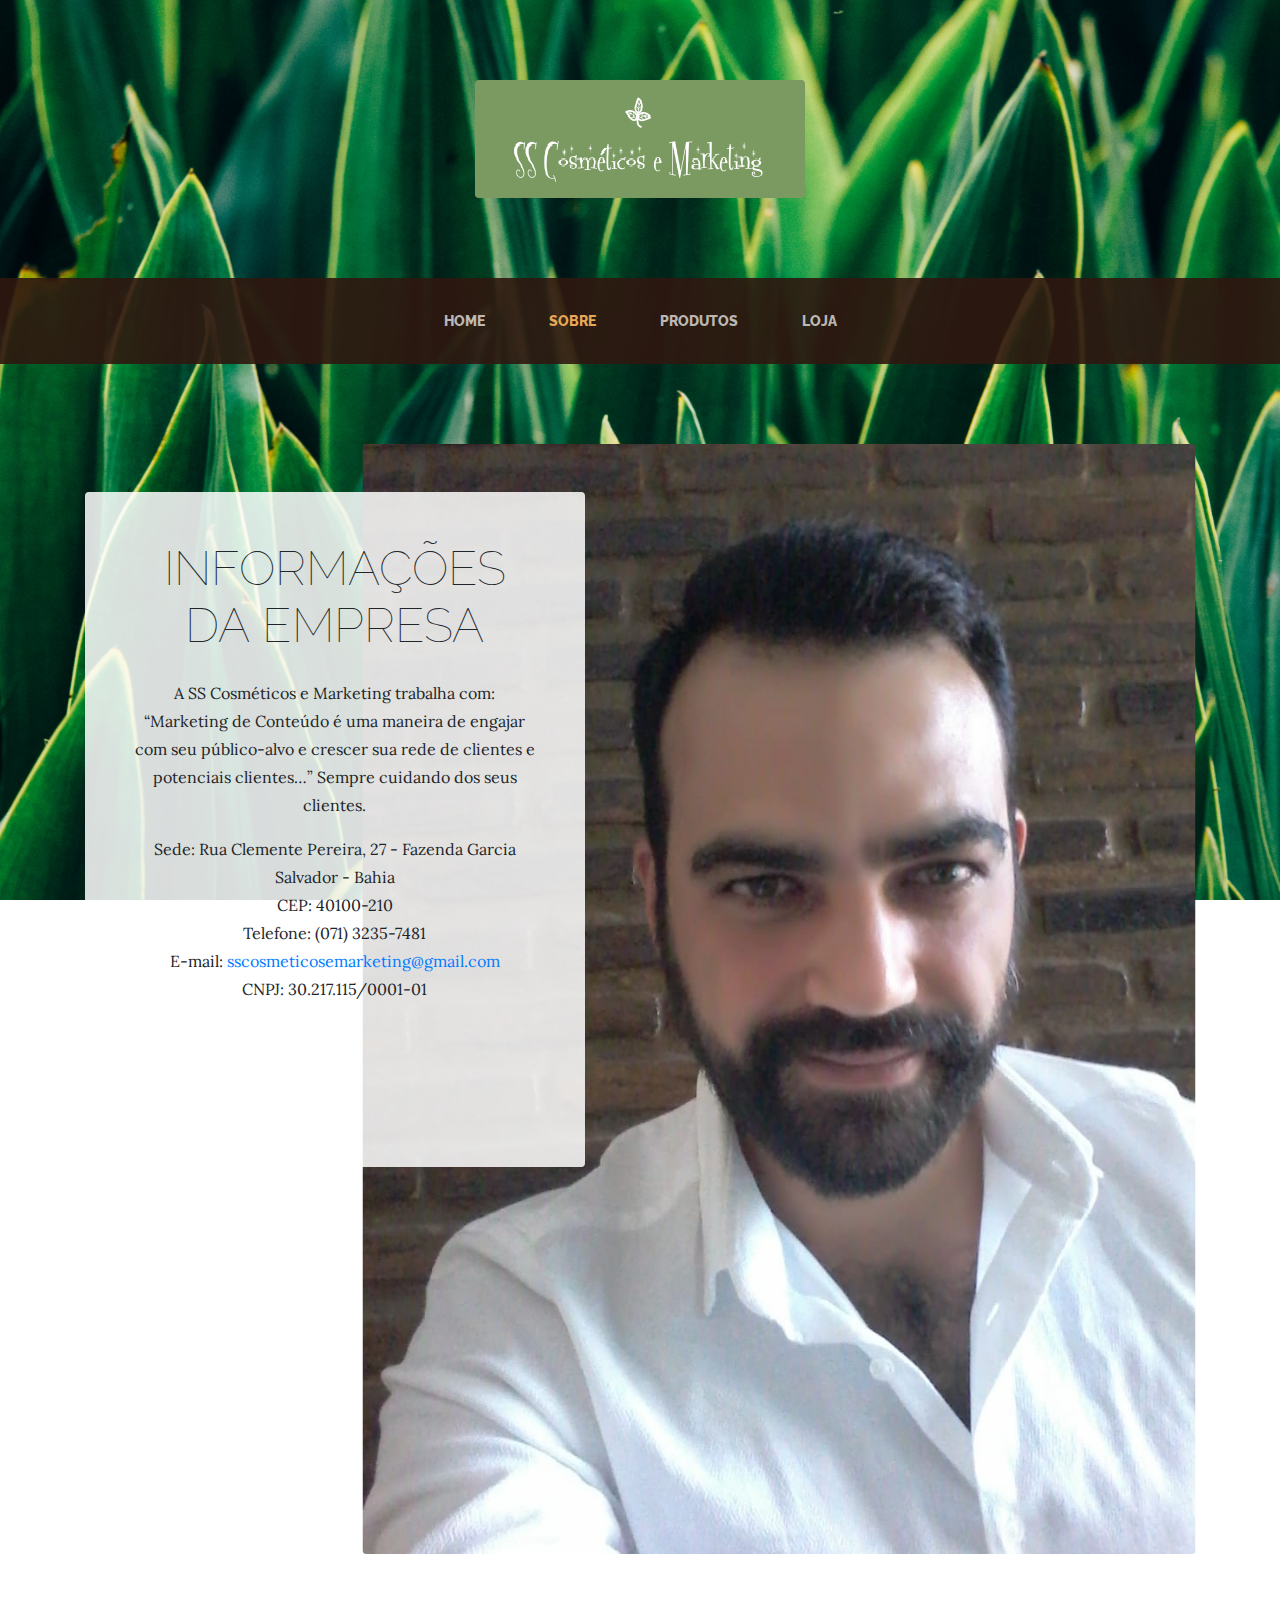
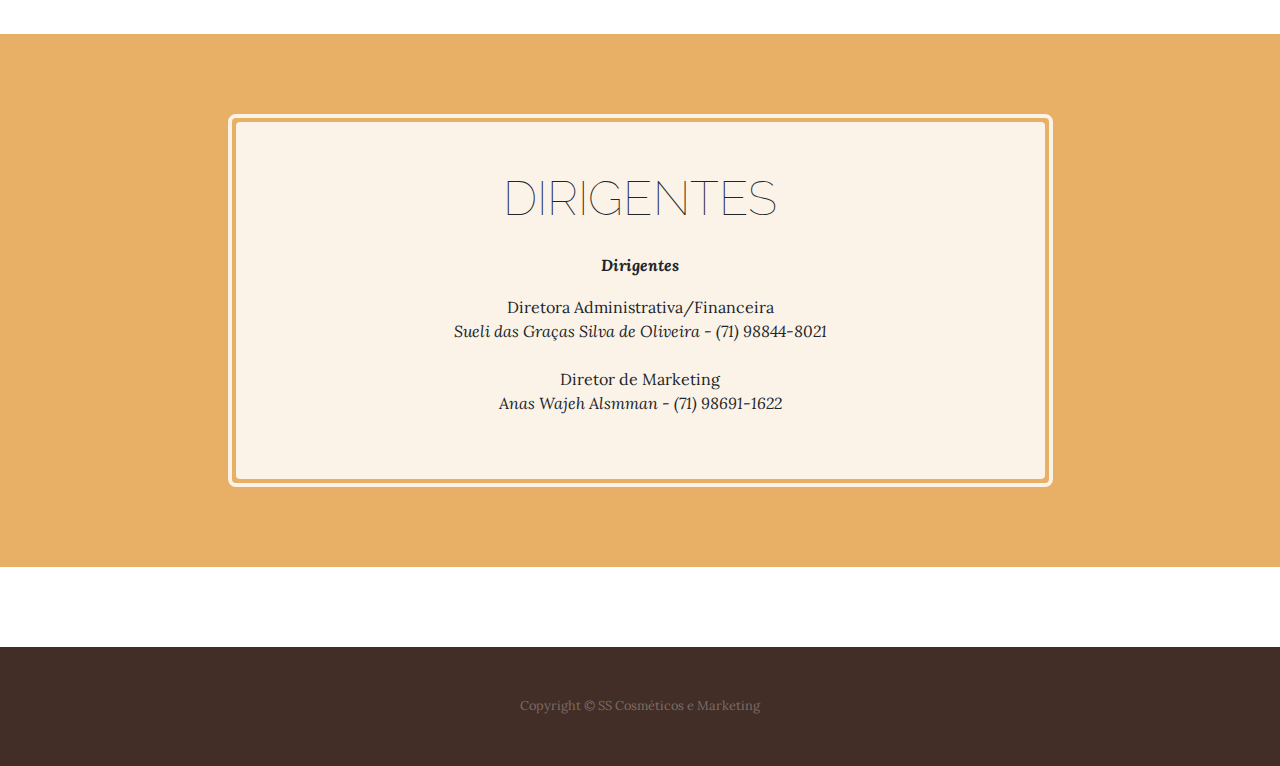
==== commit e0058d16: "moldura dirigentes" ====
--- a/about.html
+++ b/about.html
@@ -94,7 +94,7 @@
       <div class="container">
         <div class="row">
           <div class="col-xl-9 mx-auto"><!--cta-inner-->
-            <div class="text-center rounded" style="/*position: relative;*/
+            <div class="cta-inner text-center rounded"> <!--style="/*position: relative;*/
                                                     padding: 3rem;
                                                     margin: 0.5rem;
                                                     background-color: rgba(255, 255, 255, 0.85);
@@ -105,7 +105,7 @@
                                                     bottom: -0.5rem;
                                                     left: -0.5rem;
                                                     right: -0.5rem;
-                                                    border: 0.25rem solid rgba(255, 255, 255, 0.85);">
+                                                    border: 0.25rem solid rgba(255, 255, 255, 0.85);"-->
               <h2 class="section-heading mb-4">
                 <span class="section-heading-upper"></span>
                 <span class="section-heading-lower">Dirigentes</span>
@@ -113,9 +113,9 @@
               <p class="mb-0">
                     <p><i style="font-weight: bold">Dirigentes</i></p>
                     <i style="font-style: normal">Diretora Administrativa/Financeira</i><br/>
-                    <i style="font-style: italic;">Sueli das Graças Silva de Oliveira - <a href="https://wa.me/5571988448021?text=Contato%20Site%20SS%20Cosméticos%20e%20Marketing">(71) 98844-8021</a></i><br/><br/>
+                    <i style="font-style: italic;">Sueli das Graças Silva de Oliveira - <!--<a href="https://wa.me/5571988448021?text=Contato%20Site%20SS%20Cosméticos%20e%20Marketing">-->(71) 98844-8021<!--</a>--></i><br/><br/>
                     <i style="font-style: normal">Diretor de Marketing</i><br/>
-                    <i style="font-style: italic;">Anas Wajeh Alsmman - <a href="https://wa.me/5571986911622?text=Contato%20Site%20SS%20Cosméticos%20e%20Marketing">(71) 98691-1622</a></i>
+                    <i style="font-style: italic;">Anas Wajeh Alsmman - <!--<a href="https://wa.me/5571986911622?text=Contato%20Site%20SS%20Cosméticos%20e%20Marketing">-->(71) 98691-1622<!--</a>--></i>
               </p>
             </div>
           </div>
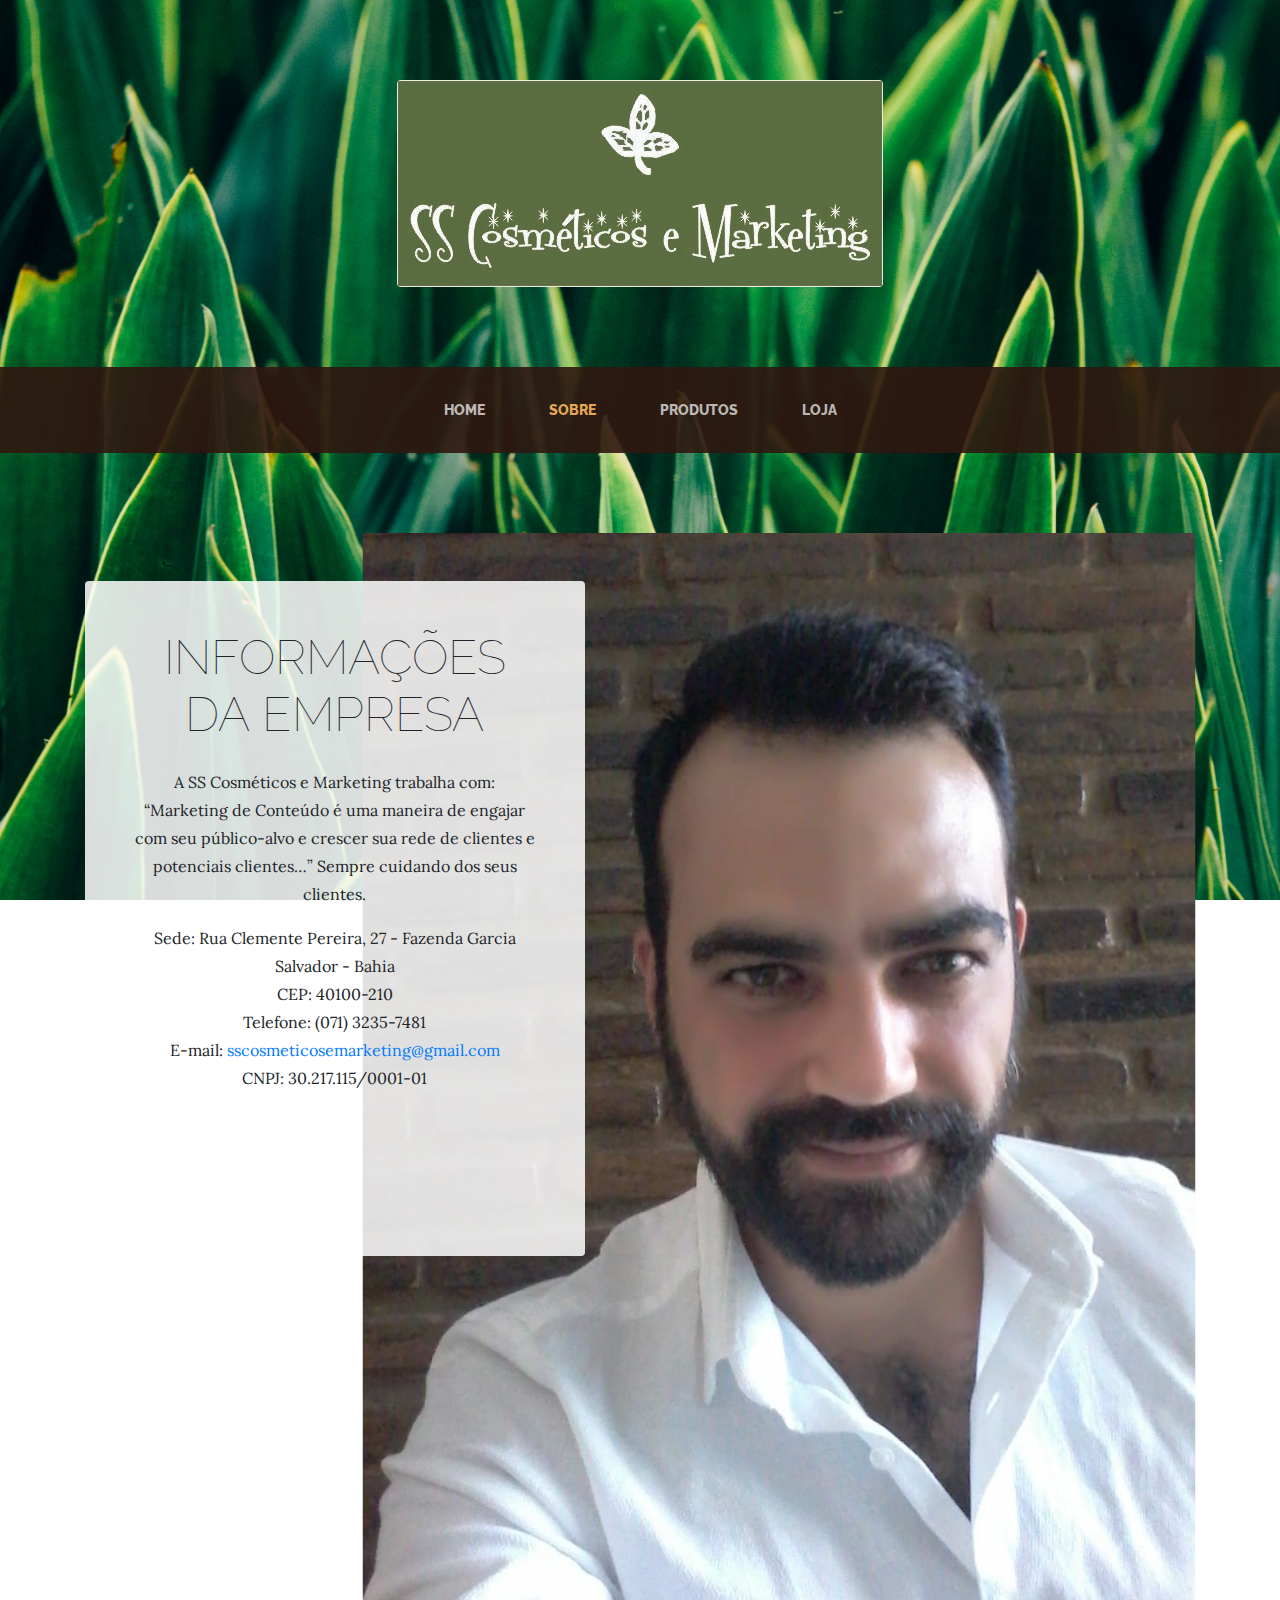
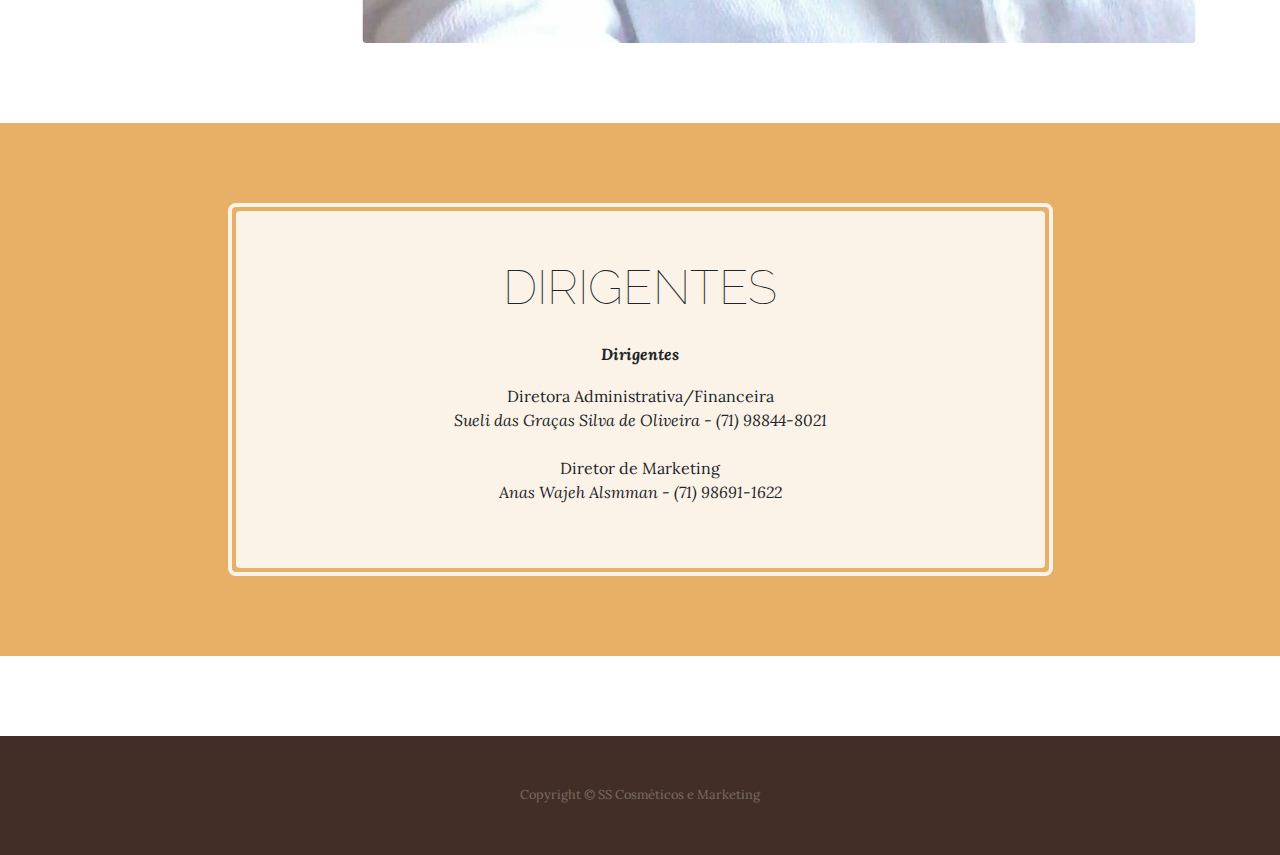
==== commit dbfb8a01: "instagram" ====
--- a/about.html
+++ b/about.html
@@ -28,7 +28,7 @@
     <h1 class="site-heading text-center text-white d-none d-lg-block">
       <!--<span class="site-heading-upper text-primary mb-3">Sensação em Cosméticos</span>
       <span class="site-heading-lower">SS Cosméticos e Marketing</span>-->
-      <img class="img-fluid rounded" style="" src="img/logo.png" alt="">
+      <img class="img-fluid rounded" style="" src="img/logo.jpeg" alt="">
     </h1>
 
     <!-- Navigation -->
@@ -80,7 +80,7 @@
                       Telefone: (071) 3235-7481<br/>
                       E-mail: <a href="mailto:sscosmeticosemarketing@gmail.com?Subject=Site" target="_top">sscosmeticosemarketing@gmail.com</a><br/>
                       CNPJ: 30.217.115/0001-01</p>
-                    <p><a href="https://www.facebook.com/SS-Cosmeticos-%C3%A9-Marketing-302945093641190/"><span class="fab fa-facebook" style="font-size:48px;"></span></a>&nbsp;&nbsp;&nbsp;<a href="https://www.instagram.com/s.s_marketing/"><i class="fab fa-instagram" style="font-size:48px;"></i></a></p>
+                    <p><a href="https://www.facebook.com/SS-Cosmeticos-%C3%A9-Marketing-302945093641190/"><span class="fab fa-facebook" style="font-size:48px;"></span></a>&nbsp;&nbsp;&nbsp;<a href="https://www.instagram.com/ss.cosmeticosemarketing/"><i class="fab fa-instagram" style="font-size:48px;"></i></a></p>
             </p>
             <!--<div class="intro-button mx-auto">
               <a class="btn btn-primary btn-xl" href="#">Visit Us Today!</a>
--- a/css/business-casual.css
+++ b/css/business-casual.css
@@ -177,6 +177,13 @@
   }
 }
 
+@media (max-height: 991px) {
+  .product-item-img {
+    max-width: 40vw;
+    max-height: 40vh;
+  }
+}
+
 @media (min-width: 992px) {
   .product-item .product-item-title {
     position: relative;
